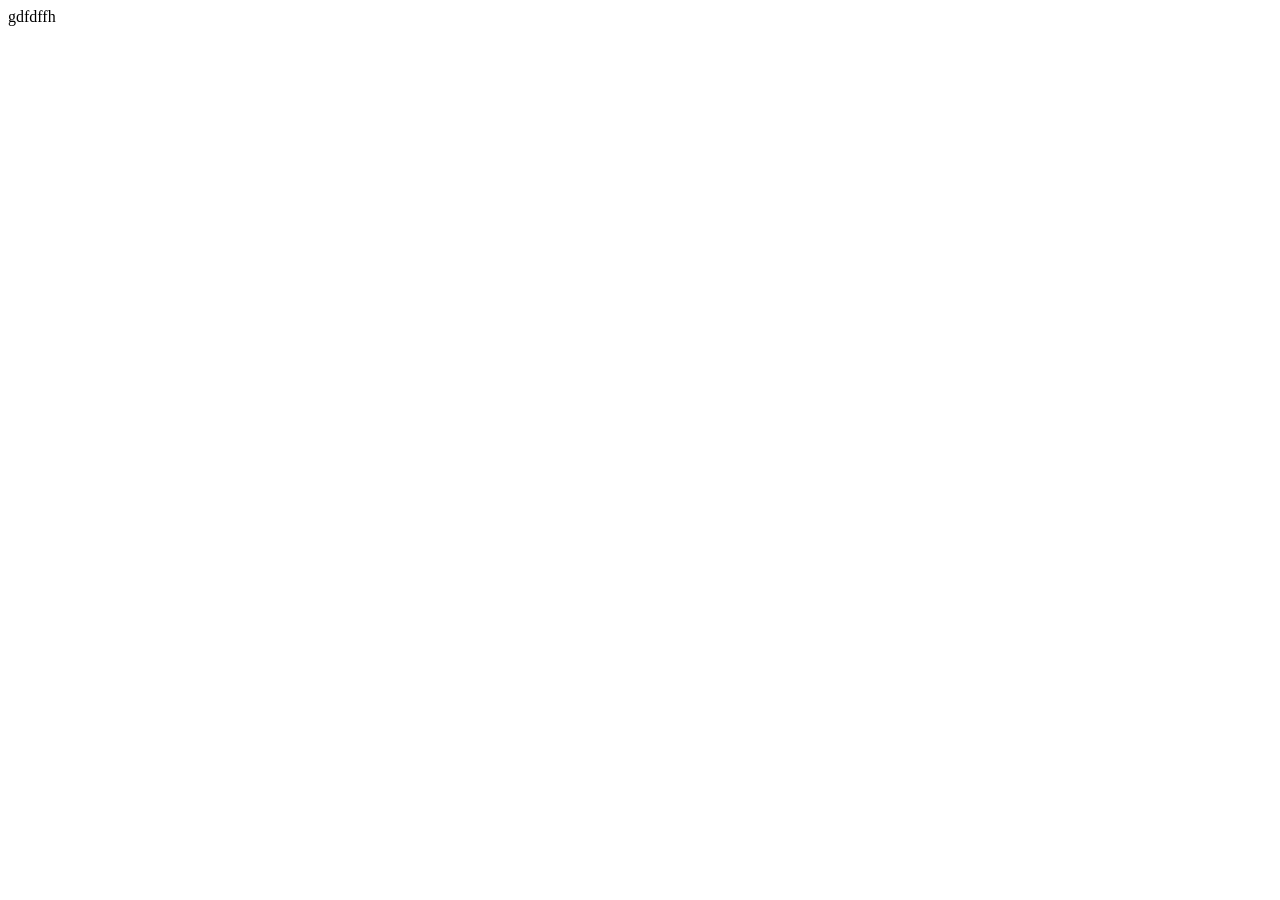
==== index-1-2.html @ f8d87392 "add index.html prettierrc.json" ====
<!doctype html>
<html lang="uk">
  <head>
    <meta charset="UTF-8" />
    <meta name="viewport" content="width=device-width, initial-scale=1.0" />
    <title>Document</title>
  </head>
  <body>
    gdfdffh
  </body>
</html>
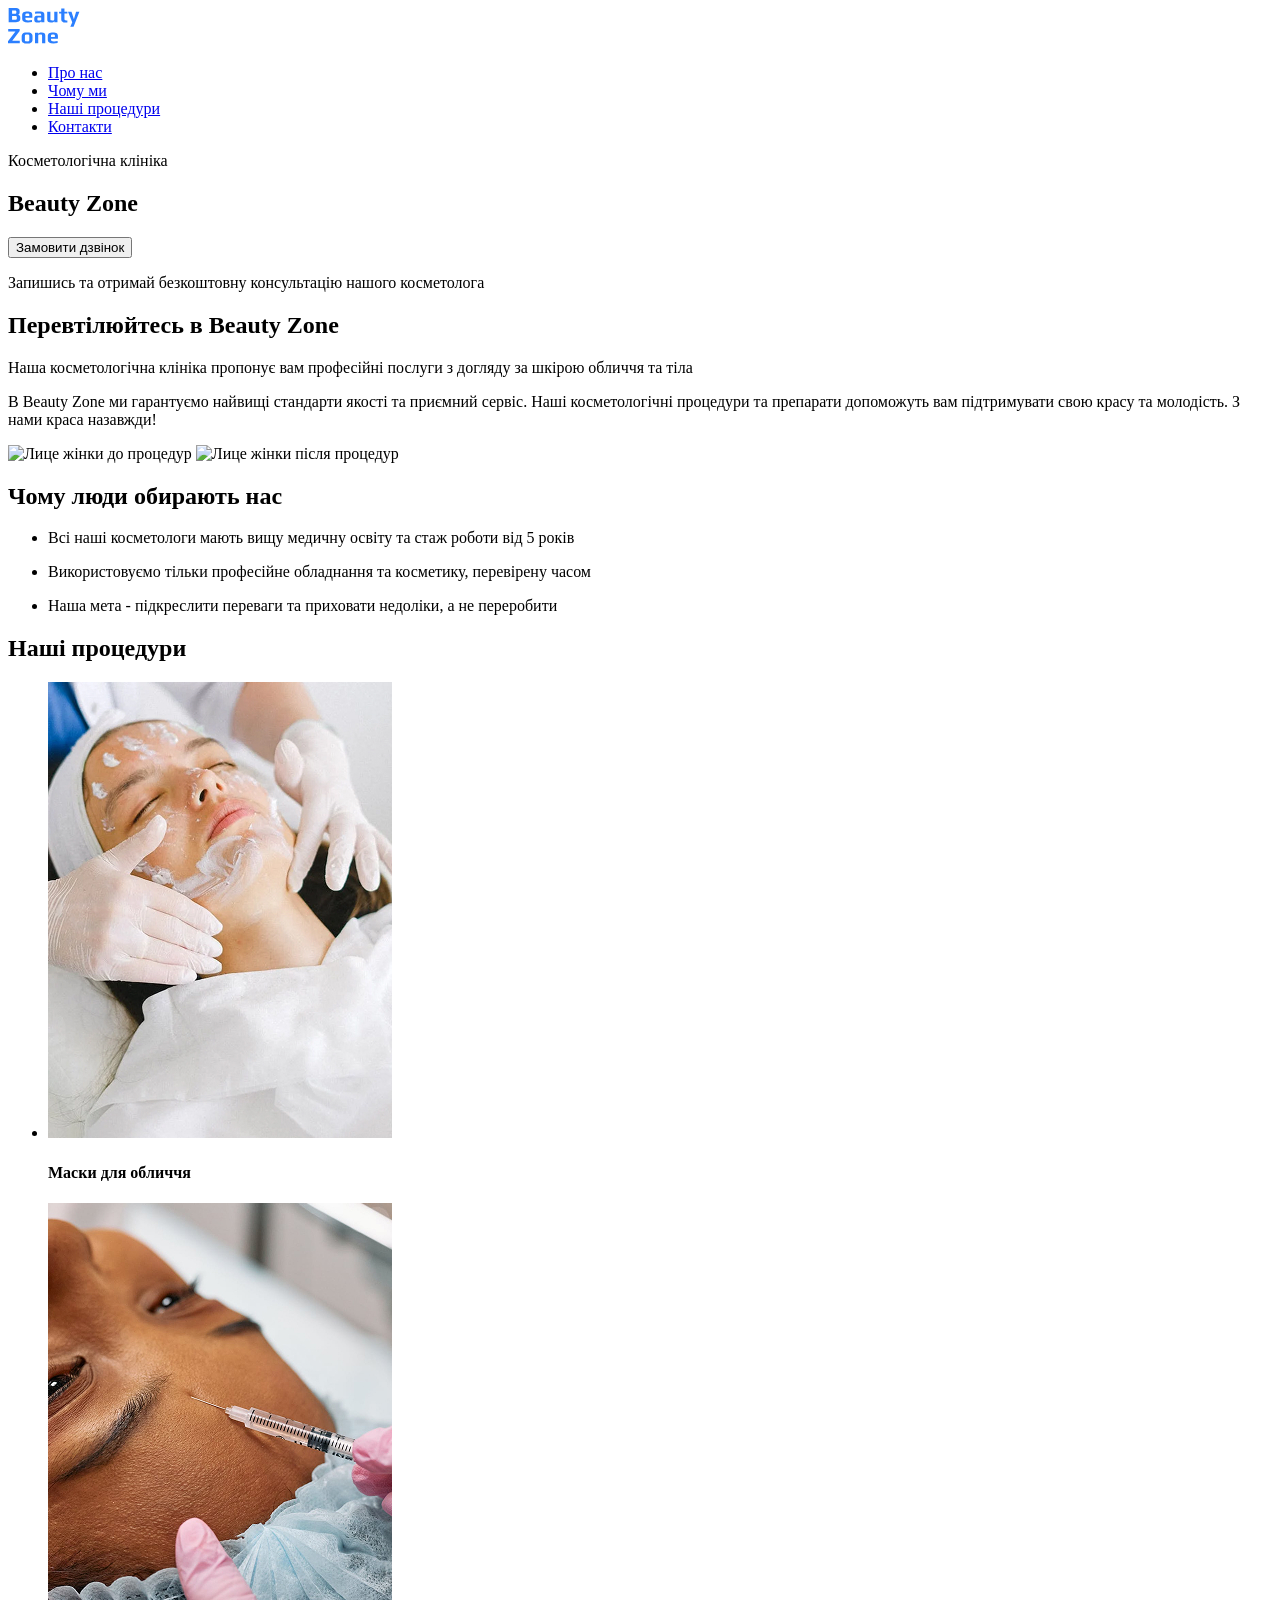
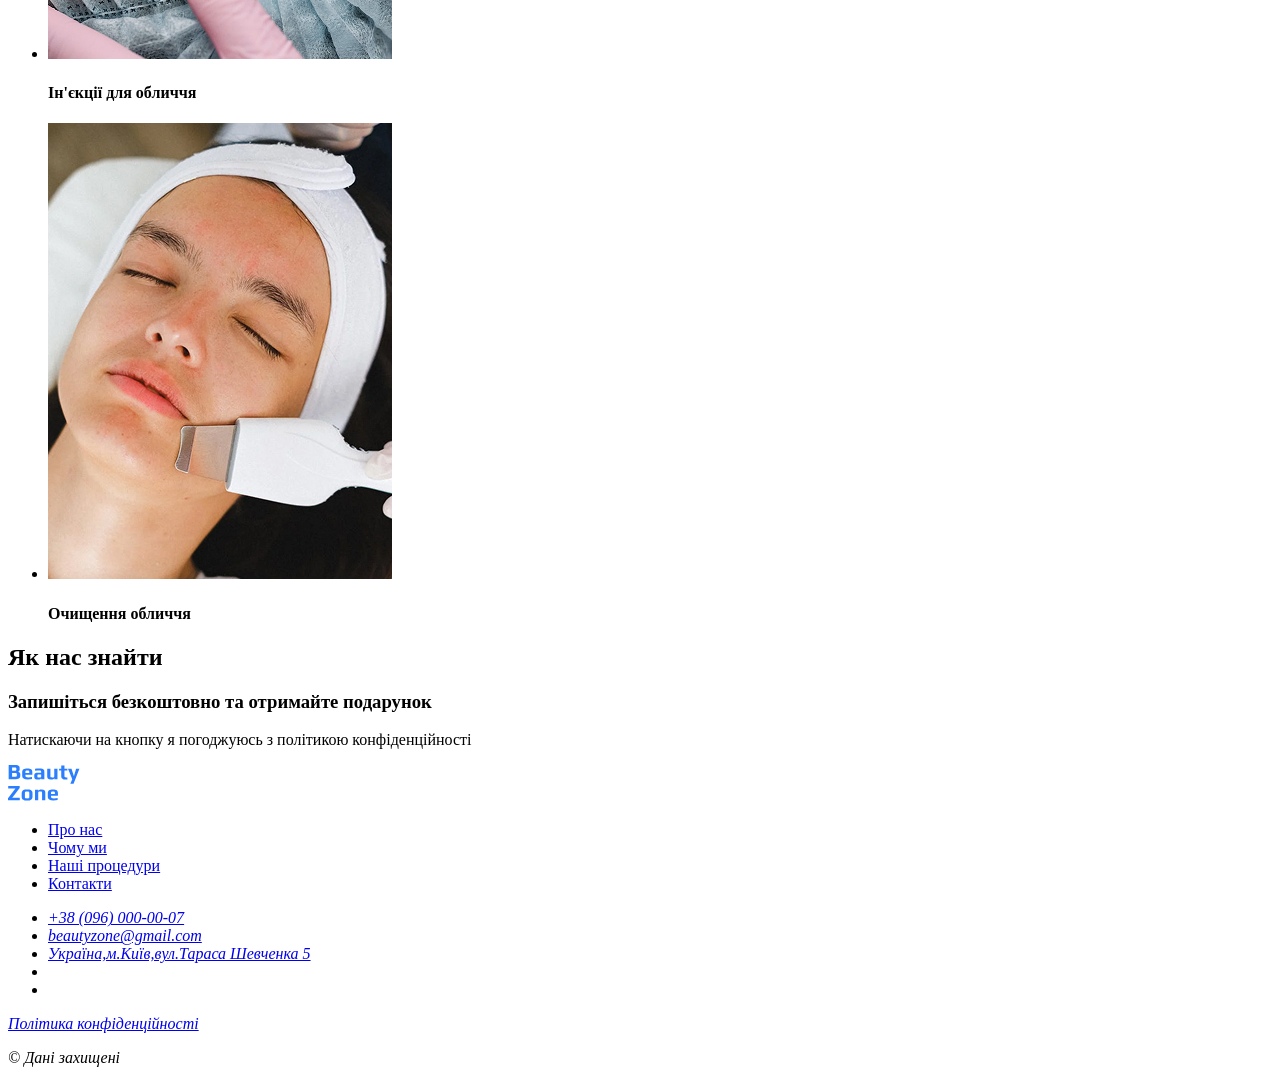
==== commit 6ed495d6: "Update index.html and add images" ====
--- a/index-1-2.html
+++ b/index-1-2.html
@@ -3,9 +3,148 @@
   <head>
     <meta charset="UTF-8" />
     <meta name="viewport" content="width=device-width, initial-scale=1.0" />
-    <title>Document</title>
+    <title>Косметологічна клініка</title>
   </head>
   <body>
-    gdfdffh
+    <header>
+      <nav>
+        <a href="#">
+          <img src="./image/logo.svg" alt="Логотип Beauty Zone" />
+        </a>
+        <ul>
+          <li><a href="#">Про нас</a></li>
+          <li><a href="#">Чому ми</a></li>
+          <li><a href="#">Наші процедури</a></li>
+          <li><a href="#">Контакти</a></li>
+        </ul>
+      </nav>
+      <!-- посилання на соціальні мережі та контакти -->
+    </header>
+    <main>
+      <section>
+        <p>Косметологічна клініка</p>
+        <h1 lang="en">Beauty Zone</h1>
+        <button type="button">Замовити дзвінок</button>
+        <p>Запишись та отримай безкоштовну консультацію нашого косметолога</p>
+      </section>
+      <section>
+        <h2>Перевтілюйтесь в Beauty Zone</h2>
+        <p>
+          Наша косметологічна клініка пропонує вам професійні послуги з догляду
+          за шкірою обличчя та тіла
+        </p>
+        <p>
+          В <span>Beauty Zone</span> ми гарантуємо найвищі стандарти якості та
+          приємний сервіс. Наші косметологічні процедури та препарати допоможуть
+          вам підтримувати свою красу та молодість. З нами краса назавжди!
+        </p>
+        <img src="./img/before-facial.jpg" alt="Лице жінки до процедур" />
+        <img src="./img/after-facial.jpg" alt="Лице жінки після процедур" />
+      </section>
+      <section>
+        <h2>Чому люди обирають нас</h2>
+        <ul>
+          <li>
+            <articcle>
+              <p>
+                Всі наші косметологи мають вищу медичну освіту та стаж роботи
+                від 5 років
+              </p>
+            </articcle>
+          </li>
+          <li>
+            <articcle>
+              <p>
+                Використовуємо тільки професійне обладнання та косметику,
+                перевірену часом
+              </p>
+            </articcle>
+          </li>
+          <li>
+            <articcle>
+              <p>
+                Наша мета - підкреслити переваги та приховати недоліки, а не
+                переробити
+              </p>
+            </articcle>
+          </li>
+        </ul>
+      </section>
+      <section>
+        <h2>Наші процедури</h2>
+        <ul>
+          <li>
+            <article>
+              <img
+                src="./image/block-4-1.jpg"
+                alt="Лікар-косметолог робить маску для обличчя"
+              />
+              <h4>Маски для обличчя</h4>
+            </article>
+          </li>
+          <li>
+            <article>
+              <img
+                src="./image/block-4-2.jpg"
+                alt="Лікар-косметолог робить ін'єкції для обличчя"
+              />
+              <h4>Ін'єкції для обличчя</h4>
+            </article>
+          </li>
+          <li>
+            <article>
+              <img
+                src="./image/block-4-3.jpg"
+                alt="Лікар-косметолог робить очищення обличчя"
+              />
+              <h4>Очищення обличчя</h4>
+            </article>
+          </li>
+        </ul>
+      </section>
+      <section>
+        <h2>Як нас знайти</h2>
+        <h3>Запишіться безкоштовно та отримайте подарунок</h3>
+        <p>Натискаючи на кнопку я погоджуюсь з політикою конфіденційності</p>
+      </section>
+    </main>
+    <footer>
+      <nav>
+        <a href="#">
+          <img src="./image/logo.svg" alt="Логотип Beauty Zone" />
+        </a>
+        <ul>
+          <li><a href="#">Про нас</a></li>
+          <li><a href="#">Чому ми</a></li>
+          <li><a href="#">Наші процедури</a></li>
+          <li><a href="#">Контакти</a></li>
+        </ul>
+      </nav>
+      <address>
+        <ul>
+          <li><a href="tel:+380960000007"> +38 (096) 000-00-07</a></li>
+          <li>
+            <a href="mailto:beautyzone@gmail.com"> beautyzone@gmail.com</a>
+          </li>
+          <li>
+            <a href="https://maps.app.goo.gl/zt3sSK4Q9BB1yxAy5" target="_blank">
+              Україна,м.Київ,вул.Тараса Шевченка 5
+            </a>
+          </li>
+          <li>
+            <a href="#">
+              <!-- facebook icon-->
+            </a>
+          </li>
+          <li>
+            <a href="#">
+              <!-- instagram icon-->
+            </a>
+          </li>
+        </ul>
+        <a href="#" target="_blank">Політика конфіденційності</a>
+        <p>© Дані захищені</p>
+      </address>
+    </footer>
   </body>
 </html>
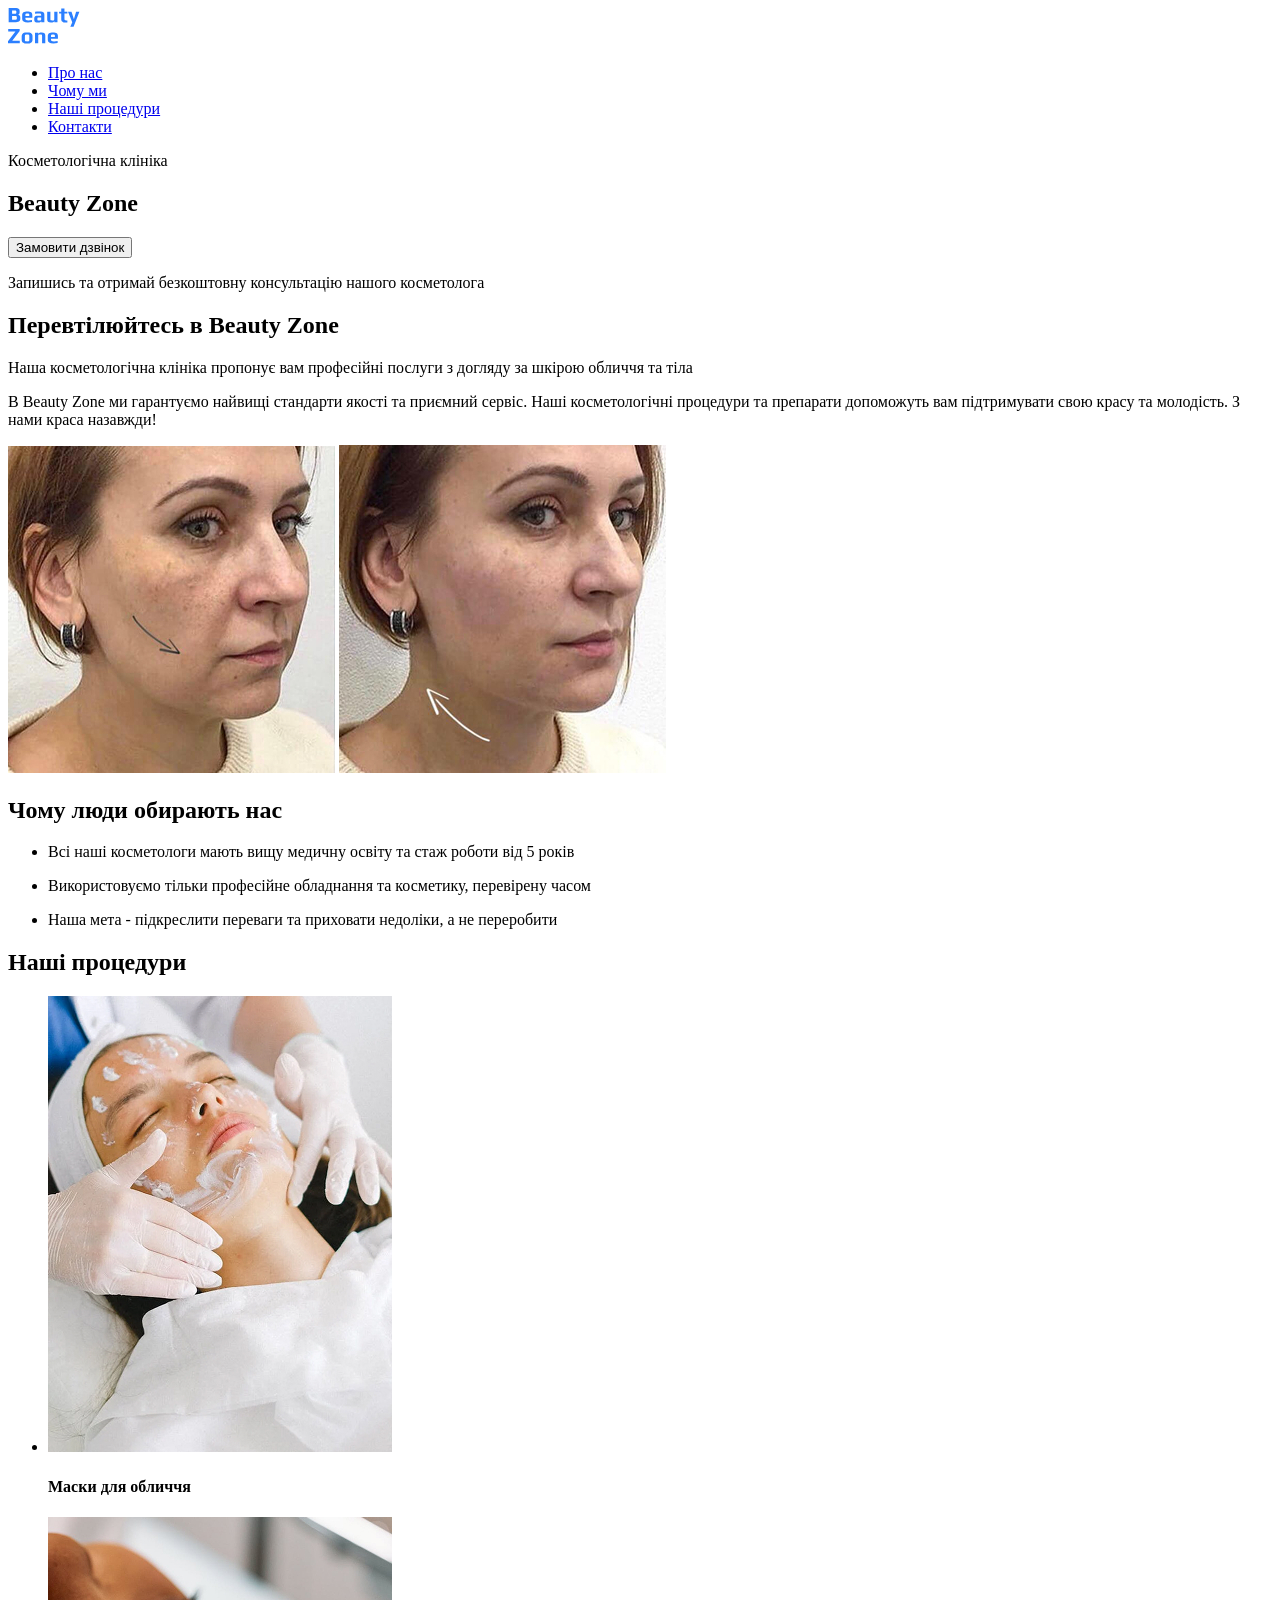
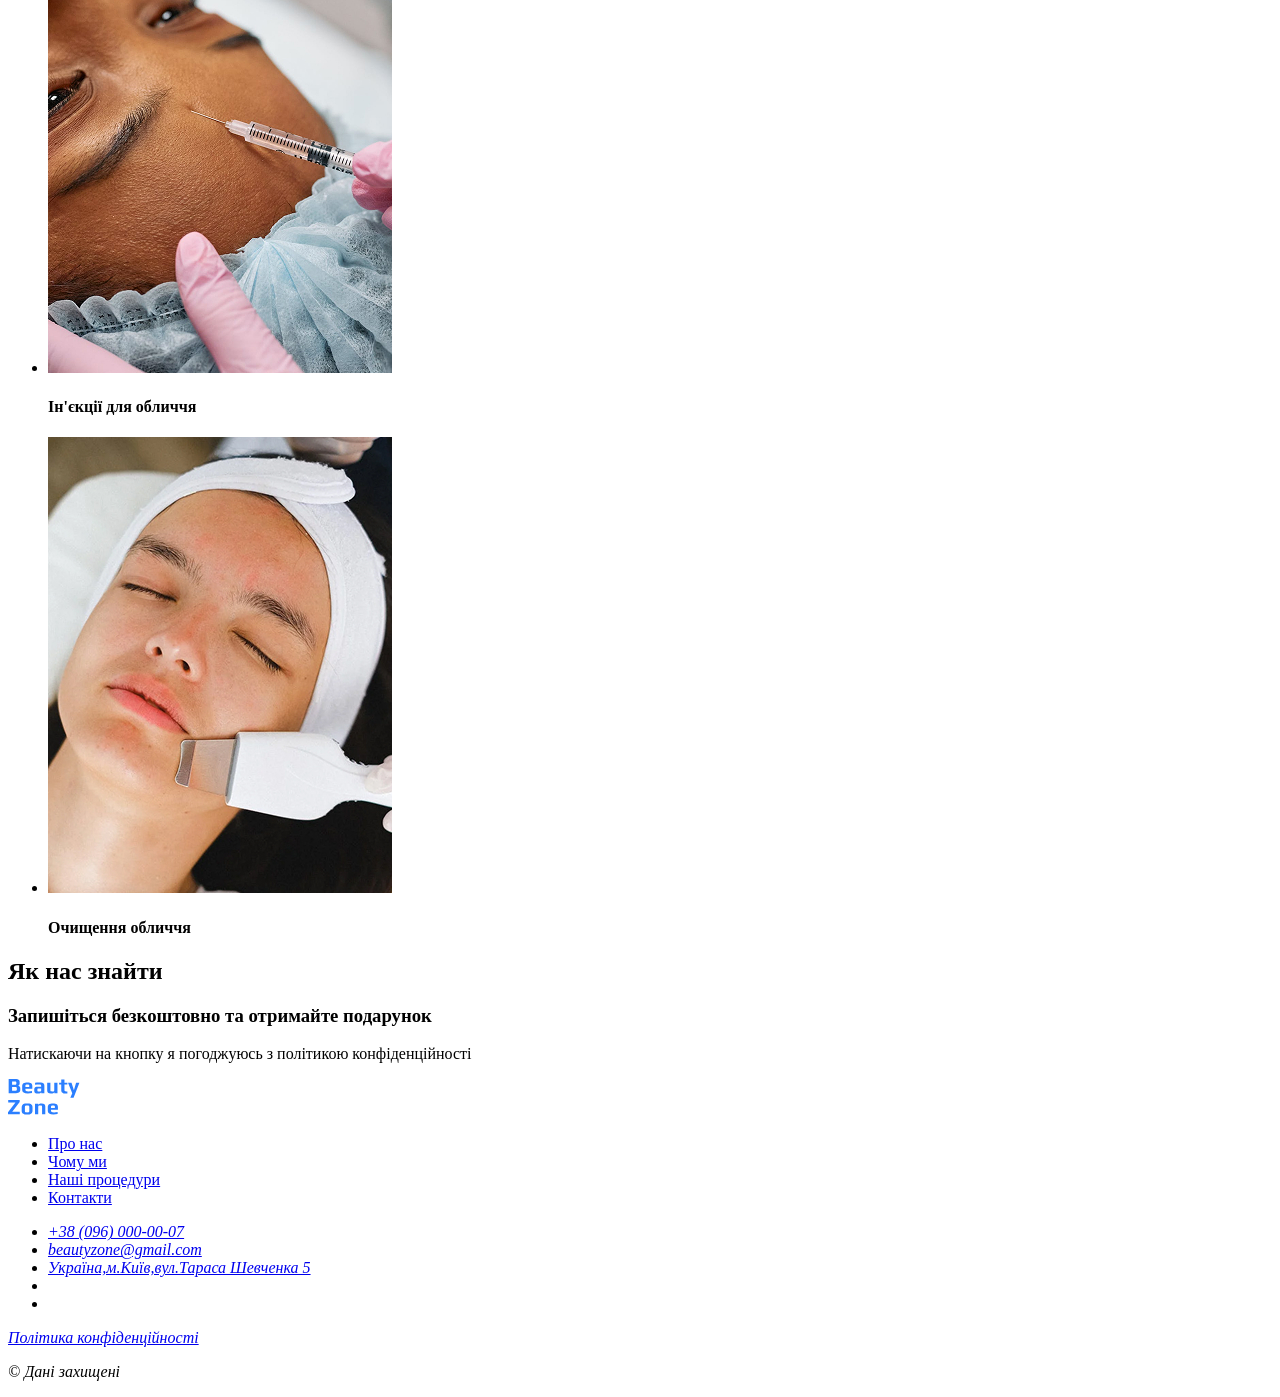
==== commit ecb710f3: "Fix merge conflict" ====
--- a/index-1-2.html
+++ b/index-1-2.html
@@ -38,8 +38,8 @@
           приємний сервіс. Наші косметологічні процедури та препарати допоможуть
           вам підтримувати свою красу та молодість. З нами краса назавжди!
         </p>
-        <img src="./img/before-facial.jpg" alt="Лице жінки до процедур" />
-        <img src="./img/after-facial.jpg" alt="Лице жінки після процедур" />
+        <img src="./image/before-facial.jpg" alt="Лице жінки до процедур" />
+        <img src="./image/after-facial.jpg" alt="Лице жінки після процедур" />
       </section>
       <section>
         <h2>Чому люди обирають нас</h2>
